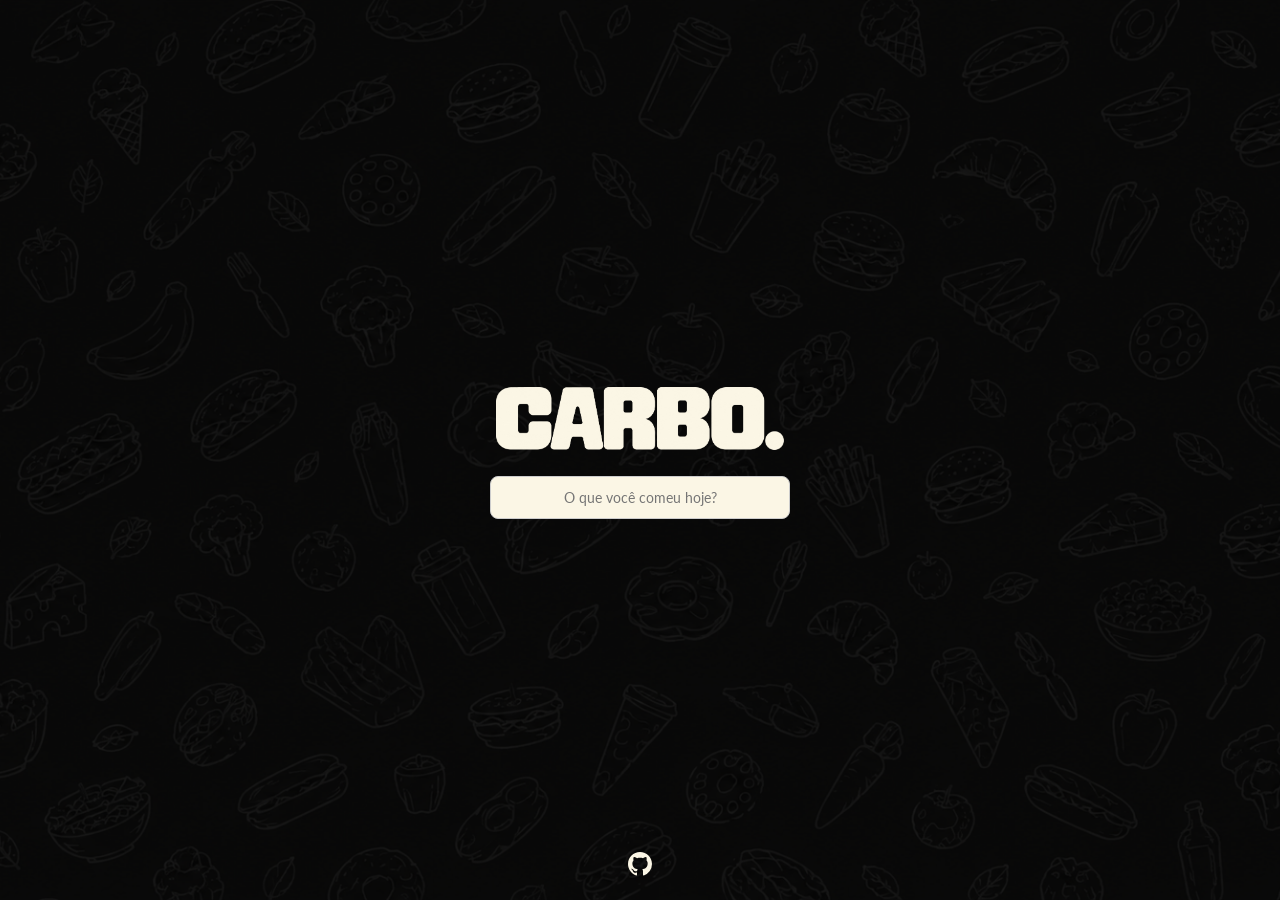
==== index.html @ 6852c603 "Initial commit: Carbo landing page Co-Authored-By: Claude Opus 5.5 <noreply@anthropic.com>" ====
<!doctype html>
<html lang="pt-br">
  <head>
    <meta charset="UTF-8" />
    <meta name="viewport" content="width=device-width, initial-scale=1.0" />
    <title>Carbo</title>
    <link rel="preconnect" href="https://fonts.googleapis.com" />
    <link rel="preconnect" href="https://fonts.gstatic.com" crossorigin />
    <link
      href="https://fonts.googleapis.com/css2?family=Lato:wght@400;700&display=swap"
      rel="stylesheet"
    />
    <link rel="stylesheet" href="style.css" />
  </head>
  <body>
    <header>
      <a href="index.html">
        <img src="img/carbo-logo.png" alt="Logo da Carbo" />
      </a>
      <div class="campo-busca">
        <input
          type="text"
          class="caixa-digitacao"
          placeholder="O que você comeu hoje?"
          autocomplete="off"
        />
        <ul id="sugestoes" class="sugestoes"></ul>
      </div>
    </header>
    <footer>
      <a
        href="https://github.com/gabx2"
        target="_blank"
        rel="noopener noreferrer"
        aria-label="GitHub"
      >
        <svg viewBox="0 0 16 16" aria-hidden="true">
          <path
            d="M8 0C3.58 0 0 3.58 0 8c0 3.54 2.29 6.53 5.47 7.59.4.07.55-.17.55-.38 0-.19-.01-.82-.01-1.49-2.01.37-2.53-.49-2.69-.94-.09-.23-.48-.94-.82-1.13-.28-.15-.68-.52-.01-.53.63-.01 1.08.58 1.23.82.72 1.21 1.87.87 2.33.66.07-.52.28-.87.51-1.07-1.78-.2-3.64-.89-3.64-3.95 0-.87.31-1.59.82-2.15-.08-.2-.36-1.02.08-2.12 0 0 .67-.21 2.2.82.64-.18 1.32-.27 2-.27.68 0 1.36.09 2 .27 1.53-1.04 2.2-.82 2.2-.82.44 1.1.16 1.92.08 2.12.51.56.82 1.27.82 2.15 0 3.07-1.87 3.75-3.65 3.95.29.25.54.73.54 1.48 0 1.07-.01 1.93-.01 2.2 0 .21.15.46.55.38A8.013 8.013 0 0016 8c0-4.42-3.58-8-8-8z"
          />
        </svg>
      </a>
    </footer>
    <script src="./script.js"></script>
  </body>
</html>
---- style.css ----
* {
  box-sizing: border-box;
}

body {
  background-color: #171717;
  margin: 0;
  min-height: 100vh;
  display: flex;
  justify-content: center; /* centraliza na horizontal */
  align-items: center; /* centraliza na vertical */
  background: url(./img/back.png) no-repeat center center/cover;
}

header {
  text-align: center;
  padding: 10px;
}

header img {
  display: block;
  margin: auto;
  width: 300px;
  max-width: 100%;
  height: auto;
  margin-bottom: 20px;
}

.caixa-digitacao {
  font-family: "Lato", sans-serif;
  width: 100%;
  background-color: #fbf6e5;
  max-width: 300px;
  padding: 12px 16px;
  font-size: 14px;
  border: 1px solid #ccc;
  border-radius: 8px;
  outline: red;
  text-align: center;
}

.campo-busca {
  position: relative;
}

.sugestoes {
  position: absolute;
  top: calc(100% + 4px);
  left: 0;
  right: 0;
  margin: 0;
  padding: 4px 0;
  list-style: none;
  background-color: #fbf6e5;
  border: 1px solid #ccc;
  border-radius: 8px;
  font-family: "Lato", sans-serif;
  font-size: 14px;
  text-align: left;
  max-height: 240px;
  overflow-y: auto;
}

.sugestoes:empty {
  display: none;
}

.sugestoes li {
  padding: 8px 16px;
  cursor: pointer;
}

.sugestoes li:hover {
  background-color: #f3ecd4;
}

.sugestoes li.vazio {
  color: #888;
  cursor: default;
}

.sugestoes li.vazio:hover {
  background-color: transparent;
}

footer {
  position: fixed;
  bottom: 16px;
  left: 50%;
  transform: translateX(-50%);
}

footer a {
  display: block;
  color: #fbf6e5;
  padding: 8px;
  border-radius: 50%;
  transition: background-color 0.2s;
}

footer a:hover,
footer a:focus-visible {
  background-color: rgba(251, 246, 229, 0.15);
}

footer svg {
  display: block;
  width: 24px;
  height: 24px;
  fill: currentColor;
}

h1 {
  border: 3px solid black;
}
p {
  color: #fbf6e5;
}
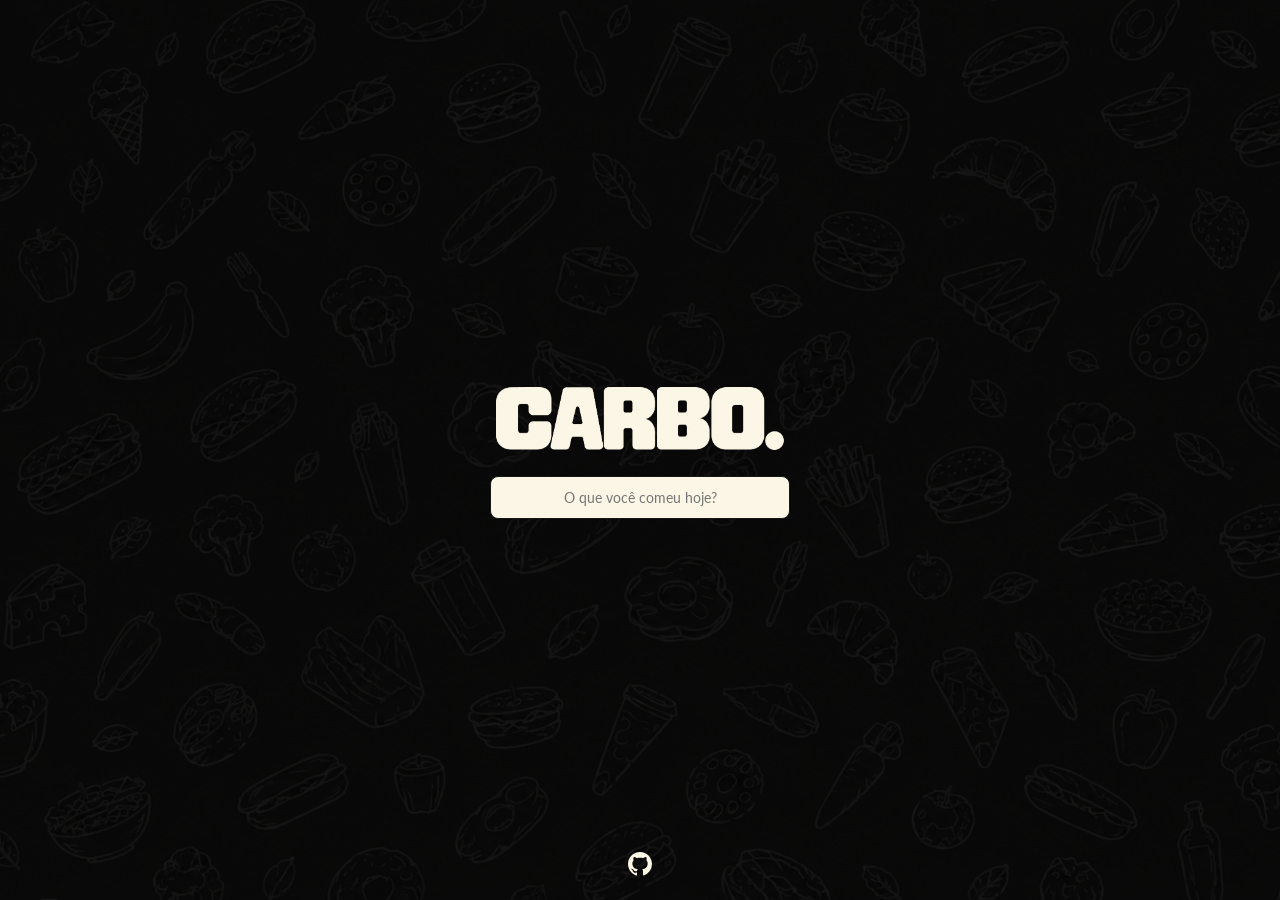
==== commit fac5bedf: "Organiza aulas e adiciona guia PDF do Carbo" ====
--- a/index.html
+++ b/index.html
@@ -20,11 +20,11 @@
       <div class="campo-busca">
         <input
           type="text"
-          class="caixa-digitacao"
+          id="busca"
           placeholder="O que você comeu hoje?"
           autocomplete="off"
         />
-        <ul id="sugestoes" class="sugestoes"></ul>
+        <ul id="sugestoes"></ul>
       </div>
     </header>
     <footer>
@@ -41,6 +41,7 @@
         </svg>
       </a>
     </footer>
+    <script src="./alimentos.js"></script>
     <script src="./script.js"></script>
   </body>
 </html>
--- a/style.css
+++ b/style.css
@@ -26,16 +26,17 @@
   margin-bottom: 20px;
 }
 
-.caixa-digitacao {
+#busca {
   font-family: "Lato", sans-serif;
   width: 100%;
   background-color: #fbf6e5;
+  color: #171717;
   max-width: 300px;
   padding: 12px 16px;
   font-size: 14px;
-  border: 1px solid #ccc;
+  border: 1px solid #171717;
   border-radius: 8px;
-  outline: red;
+  outline-color: #171717;
   text-align: center;
 }
 
@@ -43,7 +44,7 @@
   position: relative;
 }
 
-.sugestoes {
+#sugestoes {
   position: absolute;
   top: calc(100% + 4px);
   left: 0;
@@ -52,35 +53,27 @@
   padding: 4px 0;
   list-style: none;
   background-color: #fbf6e5;
-  border: 1px solid #ccc;
+  color: #171717;
+  border: 1px solid #171717;
   border-radius: 8px;
   font-family: "Lato", sans-serif;
   font-size: 14px;
-  text-align: left;
+  text-align: center;
   max-height: 240px;
   overflow-y: auto;
 }
 
-.sugestoes:empty {
+#sugestoes:empty {
   display: none;
 }
 
-.sugestoes li {
+#sugestoes li {
   padding: 8px 16px;
   cursor: pointer;
 }
 
-.sugestoes li:hover {
+#sugestoes li:hover {
   background-color: #f3ecd4;
-}
-
-.sugestoes li.vazio {
-  color: #888;
-  cursor: default;
-}
-
-.sugestoes li.vazio:hover {
-  background-color: transparent;
 }
 
 footer {
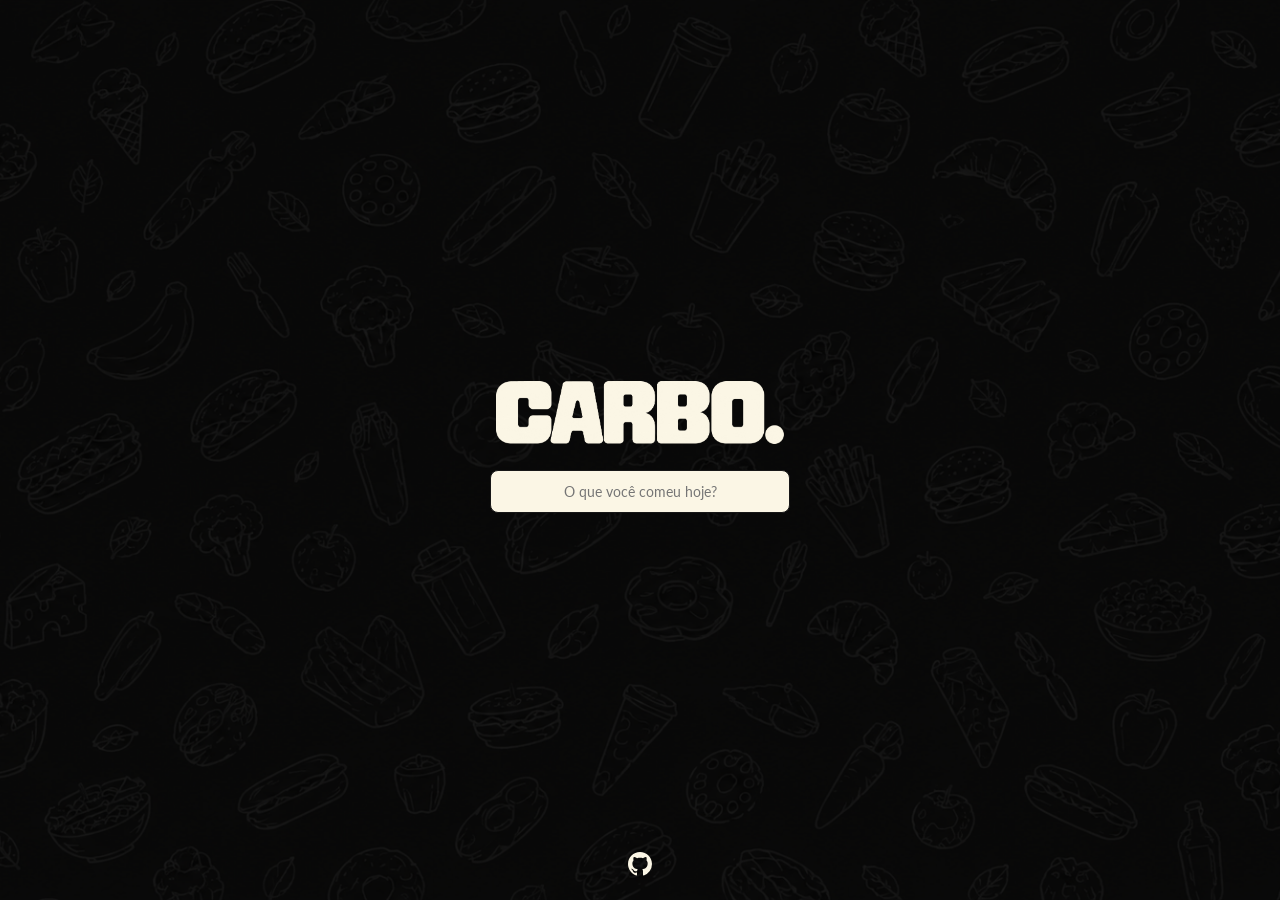
==== commit b70bacb2: "Adiciona lista de alimentos selecionados e busca sem acento - Busca ignora acentos e maiusculas - Al" ====
--- a/index.html
+++ b/index.html
@@ -26,6 +26,7 @@
         />
         <ul id="sugestoes"></ul>
       </div>
+      <ul id="selecionados"></ul>
     </header>
     <footer>
       <a
--- a/style.css
+++ b/style.css
@@ -109,3 +109,35 @@
 p {
   color: #fbf6e5;
 }
+
+#selecionados {
+  max-width: 300px;
+  margin: 12px auto 0;
+  padding: 0;
+  list-style: none;
+  font-family: "Lato", sans-serif;
+  font-size: 14px;
+}
+
+#selecionados li {
+  display: flex;
+  justify-content: space-between;
+  align-items: center;
+  margin: 0;
+  margin-bottom: 8px;
+  padding: 8px 16px;
+  background-color: #fbf6e5;
+  color: #171717;
+  border: 1px solid #171717;
+  border-radius: 8px;
+}
+
+#selecionados button {
+  background: none;
+  margin: 0;
+  border: none;
+  color: #171717;
+  font-size: 18px;
+  line-height: 1;
+  cursor: pointer;
+}
